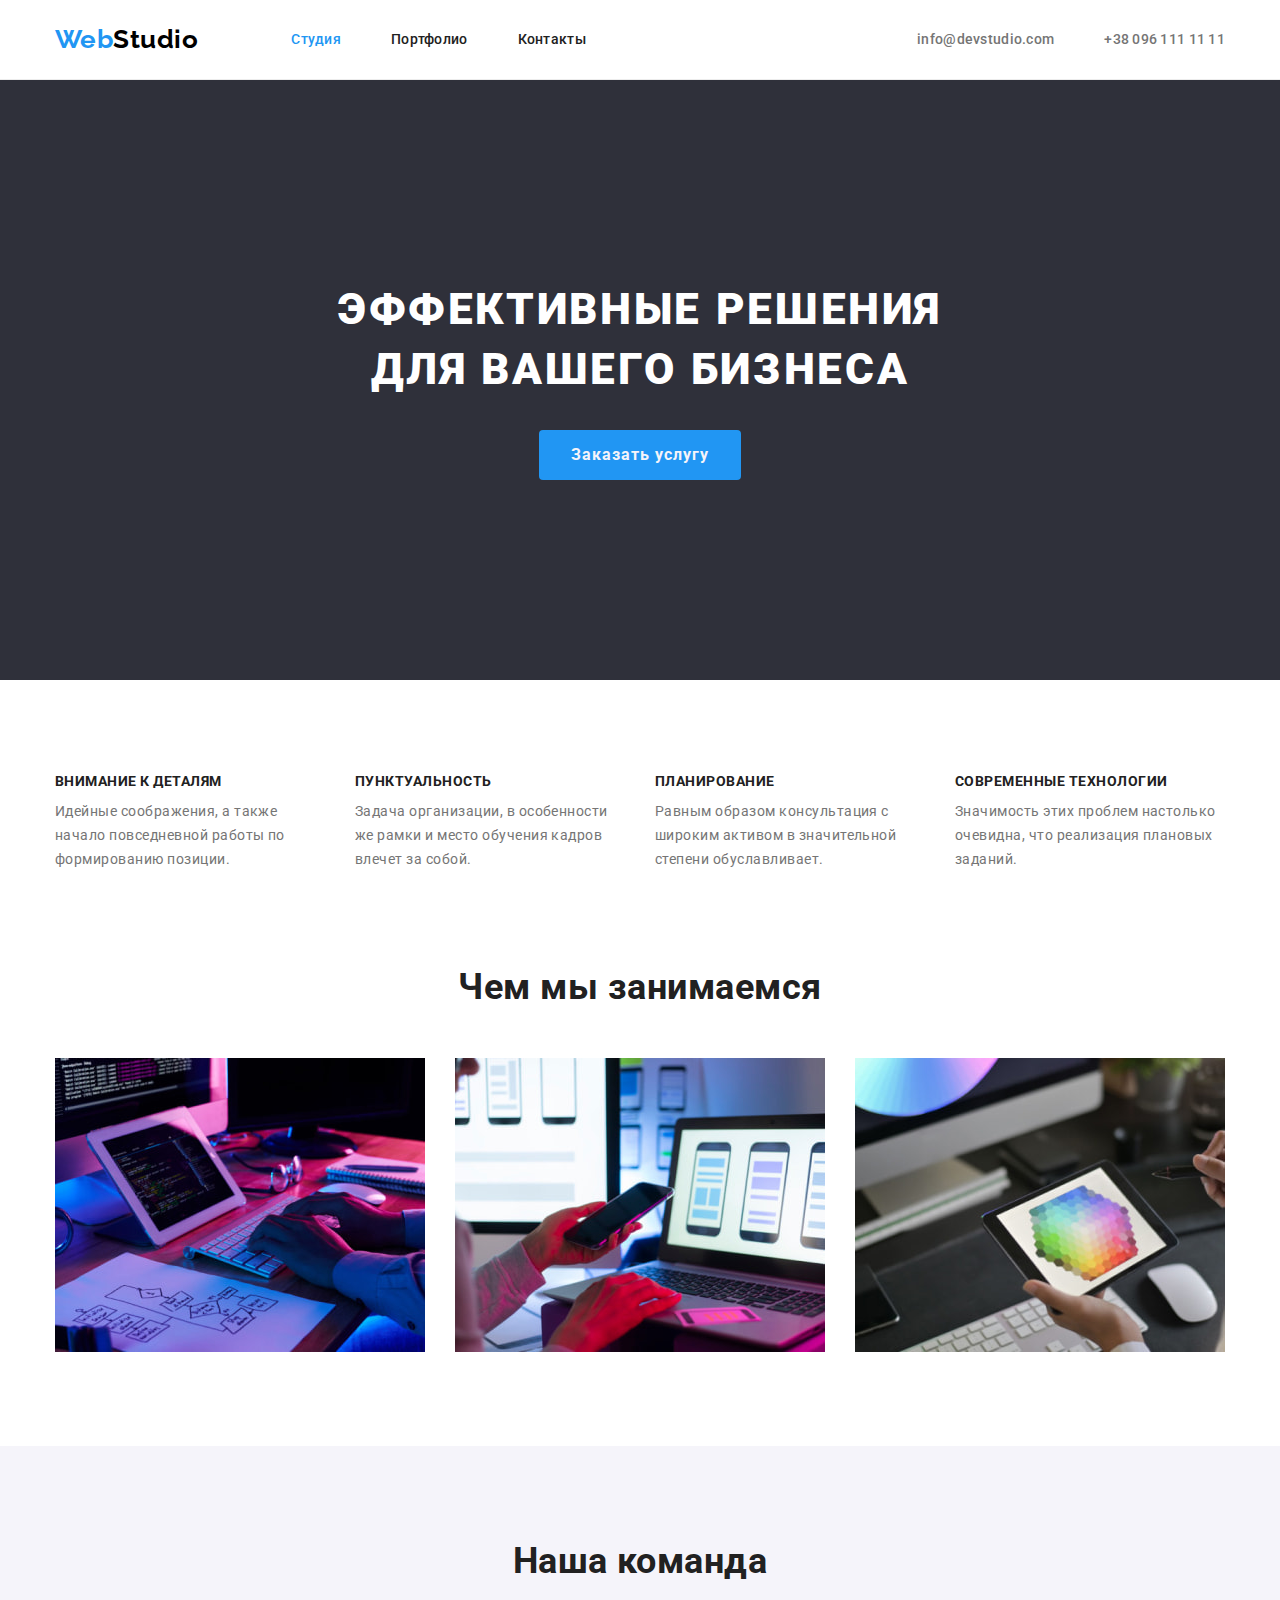
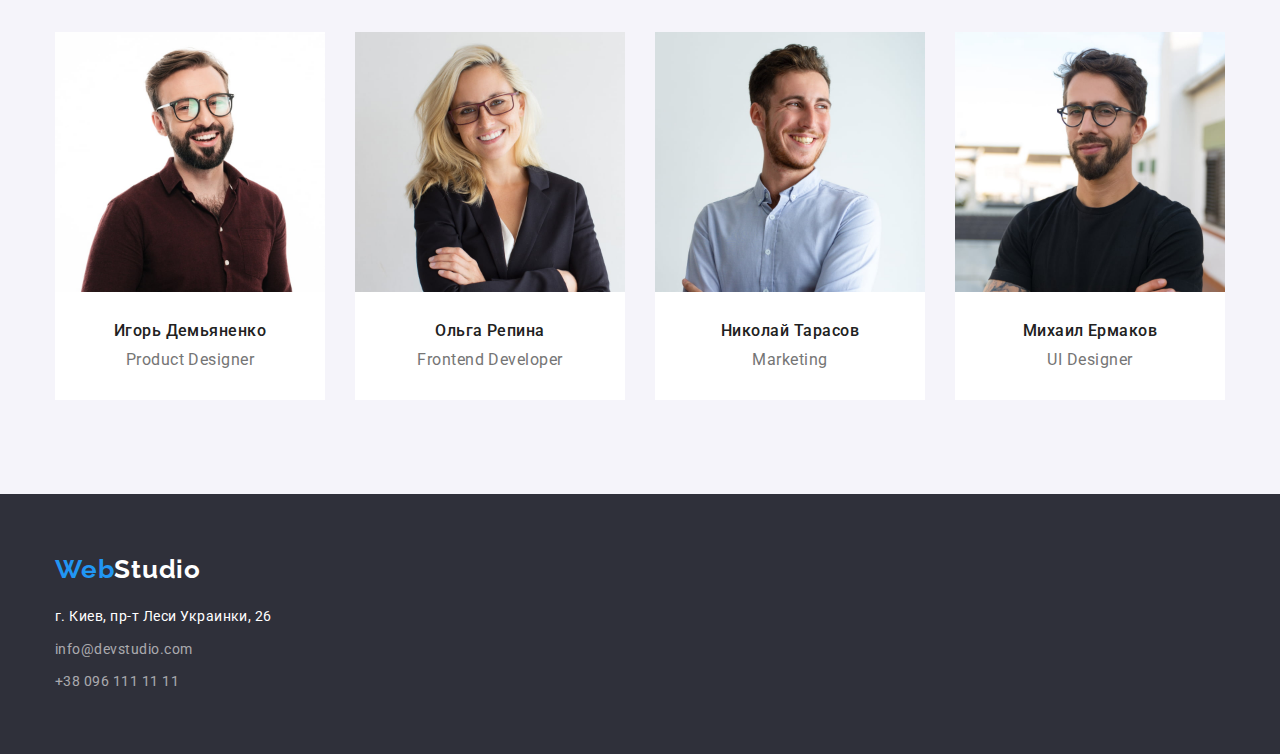
==== index.html @ aba0b6e5 "HW4" ====
<!DOCTYPE html>
<html lang="ru">

<head>
    <meta charset="UTF-8">
    <meta http-equiv="X-UA-Compatible" content="IE=edge">
    <meta name="viewport" content="width=device-width, initial-scale=1.0">
    <title>WebStudio</title>
    <link 
        href="https://fonts.googleapis.com/css2?family=Raleway:wght@700&family=Roboto:wght@400;500;700;900&display=swap"
        rel="stylesheet"
    >
    <link rel="stylesheet" href="https://cdnjs.cloudflare.com/ajax/libs/modern-normalize/1.1.0/modern-normalize.min.css">
    <link rel="stylesheet" href="./css/style.css"> 
</head>

<body>

    <!------------------------ Шапка ------------------------>

    <header class="page-header">
        <div class="container main-nav-container">
            <nav class="main-nav">
                <a href="./index.html" title="Главная страница" class="logo"><span class="part-logo">Web</span>Studio</a>
                <ul class="site-nav list">
                    <li class="site-nav-item"><a href="./index.html " title="Студия" class="site-nav-link current">Студия</a></li>
                    <li class="site-nav-item"><a href="./portfolio.html" title="Портфолио" class="site-nav-link">Портфолио</a></li>
                    <li class="site-nav-item"><a href="" class="site-nav-link">Контакты</a></li>
                </ul>
            </nav>
            <ul class="auth-nav list">
                <li class="auth-nav-item"><a href="mailto:info@devstudio.com" class="auth-nav-link">info@devstudio.com</a></li>
                <li class="auth-nav-item"><a href="tel:+380961111111" class="auth-nav-link">+38 096 111 11 11</a></li>
            </ul>
        </div>
    </header>

    <main>

        <!------------------------ Герой ------------------------>

        <section class="hero">
            <div class="container">
                <h1 class="hero-title">Эффективные решения для вашего бизнеса</h1>
                <button type="button" class="hero-button">Заказать услугу</button>
            </div>
        </section>

        <!------------------------ Наши преимущества ------------------------>

        <section class="section">
            <div class="container">
                <h2 class="section-title visually-hidden">Наши преимущества</h2>
                <ul class="features-list list">
                    <li class="features-item">
                        <h3 class="features-title">Внимание к деталям</h3>
                        <p class="features-text">Идейные соображения, а также начало повседневной работы по формированию позиции.</p>
                    </li>
                    <li class="features-item">
                        <h3 class="features-title">Пунктуальность</h3>
                        <p class="features-text">Задача организации, в особенности же рамки и место обучения кадров влечет за собой.</p>
                    </li>
                    <li class="features-item">
                        <h3 class="features-title">Планирование</h3>
                        <p class="features-text">Равным образом консультация с широким активом в значительной степени обуславливает.</p>
                    </li>
                    <li class="features-item">
                        <h3 class="features-title">Современные технологии</h3>
                        <p class="features-text">Значимость этих проблем настолько очевидна, что реализация плановых заданий.</p>
                    </li>
                </ul>
            </div>

        </section>

        <!------------------------ Чем мы занимаемся ------------------------>

        <section class="section our-work">
            <div class="container">
                <h2 class="section-title">Чем мы занимаемся</h2>
                <ul class="our-work-list list">
                    <li class="our-work-item">
                        <img src="./images/box_1_p.jpg" alt="Написание кода сайта" width="370"/>
                    </li>
                    <li class="our-work-item">
                        <img src="./images/box_2_p.jpg" alt="Адаптация сайта под мобильные устройства" width="370"/>
                    </li>
                    <li class="our-work-item">
                        <img src="./images/box_3_p.jpg" alt="Стилизация" width="370"/>
                    </li>
                </ul>
            </div>
        </section>

        <!------------------------ Наша команда ------------------------>

        <section class="section team">
            <div class="container">
                <h2 class="section-title">Наша команда</h2>
                <ul class="team-list list">
                    <li class="team-list-item">
                        <img src="./images/Igor_Demyanenko_p.jpg" alt="Игорь Демьяненко" width="270" class="team-img"/>
                        <div class="container-team">
                            <h3 class="team-title">Игорь Демьяненко</h3>
                            <p class="team-text">Product Designer</p>
                        </div>
                    </li>
                    <li class="team-list-item">
                        <img src="./images/Olga_Repina_p.jpg" alt="Ольга Репина" width="270" class="team-img"/>
                        <div class="container-team">
                            <h3 class="team-title">Ольга Репина</h3>
                            <p class="team-text">Frontend Developer</p>
                        </div>
                    </li>
                    <li class="team-list-item">
                        <img src="./images/Nikolai_Tarasov_p.jpg" alt="Николай Тарасов" width="270" class="team-img"/>
                        <div class="container-team">
                            <h3 class="team-title">Николай Тарасов</h3>
                            <p class="team-text">Marketing</p>
                        </div>
                    </li>
                    <li class="team-list-item">
                        <img src="./images/Mikhail_Ermakov_p.jpg" alt="Михаил Ермаков" width="270" class="team-img"/>
                        <div class="container-team">
                            <h3 class="team-title">Михаил Ермаков</h3>
                            <p class="team-text">UI Designer</p>
                        </div>
                    </li>
                </ul>
            </div>
        </section>
    </main>
    
    <!------------------------ Футер ------------------------>

    <footer class="footer">
        <div class="container">
            <a href="./index.html" title="Главная страница" class="footer-logo"><span class="part-logo">Web</span>Studio</a>
            <address>
                <ul class="address-list list">
                    <li class="address-list-item"><a href="https://goo.gl/maps/1Ti6G86XRcgMfov8A" target="_blank" rel="noopener noindex nofollow"  class="address-map">г. Киев, пр-т Леси Украинки, 26</a></li>
                    <li class="address-list-item"><a href="mailto:info@devstudio.com" class="address-link">info@devstudio.com</a></li>
                    <li class="address-list-item"><a href="tel:+380961111111"  class="address-link">+38 096 111 11 11</a></li>
                </ul>
            </address>
        </div>
    </footer>
</body>

</html>
---- css/style.css ----
:root {
    --primary-text-color: #212121;
    --secondary-text-color: #757575;
    --accent-color: #2196F3;
    --footer-contact-color: rgba(255, 255, 255, 0.6);
    --white-color: #ffffff;
    --black-color: #000000;
    --primary-background-color: #FFFFFF;
    --background-color-footer: #2F303A;
    --secondary-background-color: #F5F4FA;
}
    /*  
    primary text color: #212121;
    secondary text color: #757575;
    accent: #2196F3;
    footer contact color: rgba(255, 255, 255, 0.6);
    white color: #ffffff;
    black color: #000000;
    background color footer: #2F303A;
    primary background color: #FFFFFF;
    secondary background color: #F5F4FA;
    */

.list{
    list-style: none;
    padding: 0px;
    margin: 0px;
}
 
body {
    background: var(--primary-background-color);
    color: var(--primary-text-color);

    font-family: roboto, sans-serif;
    letter-spacing: 0.03em;
    
}

.container {
    margin-left: auto;
    margin-right: auto;
    width: 1200px;
    padding-left: 15px;
    padding-right: 15px;
}

p, h1, h2, h3, h4, h5, h6, ul, ol{
    margin: 0px;
    padding-left: 0px;
}
 img{
     display: block;
 }
/*---------------------- header ----------------------*/

.page-header{
    padding-top: 24px;
    padding-bottom: 24px;
    border-bottom: 1px solid #ececec;
}

.main-nav{
    display: flex;
    align-items: center;
}

.main-nav-container{
    display: flex;
    align-items: center;
}
.logo{
    color: var(--black-color);
    
    font-family: Raleway, sans-serif;
    font-weight: 700;
    font-size: 26px;
    line-height: 1.2;
    text-decoration: none;
    display: block;
}

.logo:focus {
    color: var(--black-color);
}

.part-logo{
    color: var(--accent-color);
}

.site-nav{
    display: flex;
    margin-left: 93px;
}

.site-nav-item:not(:last-child){
    margin-right: 50px;
}

.site-nav-link{
    color: inherit;
    font-weight: 500;
    font-size: 14px;
    line-height: 1.14;
    letter-spacing: 0.02em;
    text-decoration: none;
}

.site-nav-link.current{
    color: var(--accent-color);
}

.site-nav-link:hover,
.site-nav-link:focus {
    color: var(--accent-color);
}

.auth-nav{
    display: flex;
    margin-left: auto;
}

.auth-nav-item + .auth-nav-item{
    margin-left: 50px;
}
.auth-nav-link{
    color: var(--secondary-text-color);

    font-weight: 500;
    font-size: 14px;
    line-height: 1.14;
    letter-spacing: 0.02em;
    text-decoration: none;
}

.auth-nav-link:hover,
.auth-nav-link:focus{
    color: var(--accent-color);
}

/*---------------------- hero ---------------------*/  
.hero{
    background-color: var(--background-color-footer);
    text-align: center;
    padding-top: 200px;
    padding-bottom: 200px;
}

.hero-title{
    color: var(--white-color);

    font-weight: 900;
    font-size: 44px;
    line-height: 1.36;
    letter-spacing: 0.06em;
    text-transform: uppercase;

    margin-top: 0px;
    margin-bottom: 30px;
    width: 696px;
    margin-left:auto;
    margin-right: auto;

}

.hero-button {
    color: var(--secondary-background-color);
    background-color: var(--accent-color);

    font-weight: 700;
    font-size: 16px;
    line-height: 1.88;
    letter-spacing: 0.06em;
    text-align: center;

    display: inline-block;
    border-radius: 4px;
    padding: 10px 32px;
    min-width: 200px;
    border: 0px;
}

.hero-button:focus,
.hero-button:hover {
    color: var(--black-color);
    background-color: var(--secondary-background-color);
}

/*---------------------- section ----------------------*/



.section{
    padding-top: 94px;
    padding-bottom: 94px;
}

.section-title{
    font-weight: 700;
    font-size: 36px;
    line-height: 1.17;
    text-align: center;

    margin-top: 0px;
    margin-bottom: 50px;
}

/*---------------------- features ----------------------*/

.visually-hidden {
position: absolute;
white-space: nowrap;
width: 1px;
height: 1px;
overflow: hidden;
border: 0;
padding: 0;
clip: rect(0 0 0 0);
clip-path: inset(50%);
margin: -1px;
}

.features-list{
    display: flex;
}

.features-item{
    width: 270px;
}

.features-item:not(:last-child){
    margin-right: 30px;
}

.features-title{
    font-weight: 700;
    font-size: 14px;
    line-height: 1.14;
    text-transform: uppercase;

    margin-top: 0px;
    margin-bottom: 10px;
}

.features-text{
    color: var(--secondary-text-color);

    font-size: 14px;
    line-height: 1.71;
    
    margin-top: 0px;
    margin-bottom: 0px;
}

.our-work {
    padding-top: 0px;
} 

.our-work-list{
    display: flex;
}

.our-work-item:not(:last-child) {
    margin-right: 30px;
}

/*---------------------- our team ----------------------*/

.section.team{
    background-color: var(--secondary-background-color);
}

.team-list{
    display: flex;
}

.team-list-item:not(:last-child) {
    margin-right: 30px;
}

.team-list-item{
    background-color: var(--white-color);

    text-align: center;

}

.team-title{
    font-weight: 500;
    font-size: 16px;
    line-height: 1.18;

    margin-bottom: 10px;
    /* text-align: center; */
}

.team-text{
    color: var(--secondary-text-color);

    font-size: 16px;
    line-height: 1.18;

    margin-top: 0px;
    margin-bottom: 0px;
    /* text-align: center; */
}

.container-team{
    padding-top: 30px;
    padding-bottom: 30px;
}
/*---------------------- footer ----------------------*/

.footer{
    background-color: var(--background-color-footer);

    padding-top: 60px;
    padding-bottom: 60px;
}

.footer-logo:focus{
    color: var(--white-color);
}

.footer-logo{
    color: var(--white-color);
   
    font-family: Raleway,sans-serif;
    text-decoration: none;
    font-weight: 700;
    font-size: 26px;
    line-height: 1.19;
    letter-spacing: 0.03em;

    display: inline-block;
    margin-bottom: 20px;  
}


.address-map{
    color: var(--white-color);

    font-style: normal;
    font-size: 14px;
    line-height: 1.71;
    text-decoration: none;

    display: inline-block;
}

.address-map:hover,
.address-map:focus{
   color: var(--accent-color);
}

.address-link{
    color: var(--footer-contact-color);

    font-style: normal;
    font-size: 14px;
    line-height: 1.71;
    text-decoration: none;

    display: inline-block;
}

.address-link:hover,
.address-link:focus {
    color: var(--accent-color);
}

.address-list-item:not(:last-child){
    margin-bottom: 9px;
}

/*---------------------- Portfolio ----------------------*/

.filter-buttons{
    display: flex;
    justify-content:center;
    margin-bottom: 50px;
}

.button{
    font-family: roboto,sans-serif;
    color: inherit;
    background-color: var(--secondary-background-color);
    
    font-weight: 500;
    font-size: 16px;
    line-height: 1.62;
    letter-spacing: 0.03em;
    cursor: pointer;
    text-align: center;

    border-radius: 4px;
    border: none;
    padding: 6px 22px;
}

.filter-item:not(:last-child){
    margin-right: 8px;
}

.button:focus,
.button:hover{
    color: var(--white-color);
    background-color: var(--accent-color);
}

.portfolio-list{
    display: flex;
    flex-wrap: wrap;
}

.portfolio-item{
    margin-right: 30px;
    margin-bottom: 30px;

    background: #FFFFFF;
}

.portfolio-item:nth-child(3n){
    margin-right: 0px;
}

.portfolio-item:nth-last-child(-n+3) {
    margin-bottom: 0px;
}

.portfolio-link {
    text-decoration: none;
}

.portfolio-title{
    color: var(--primary-text-color);
    font-weight: 700;
    font-size: 18px;
    line-height: 2;
    letter-spacing: 0.06em;

    margin-bottom: 4px;
}

.portfolio-text{
    color: var(--secondary-text-color);

    font-size: 16px;
    line-height: 1.87;
}

.portfolio-container{
    padding: 20px 24px;
    border: 1px solid #EEEEEE;
    border-top: none;
}
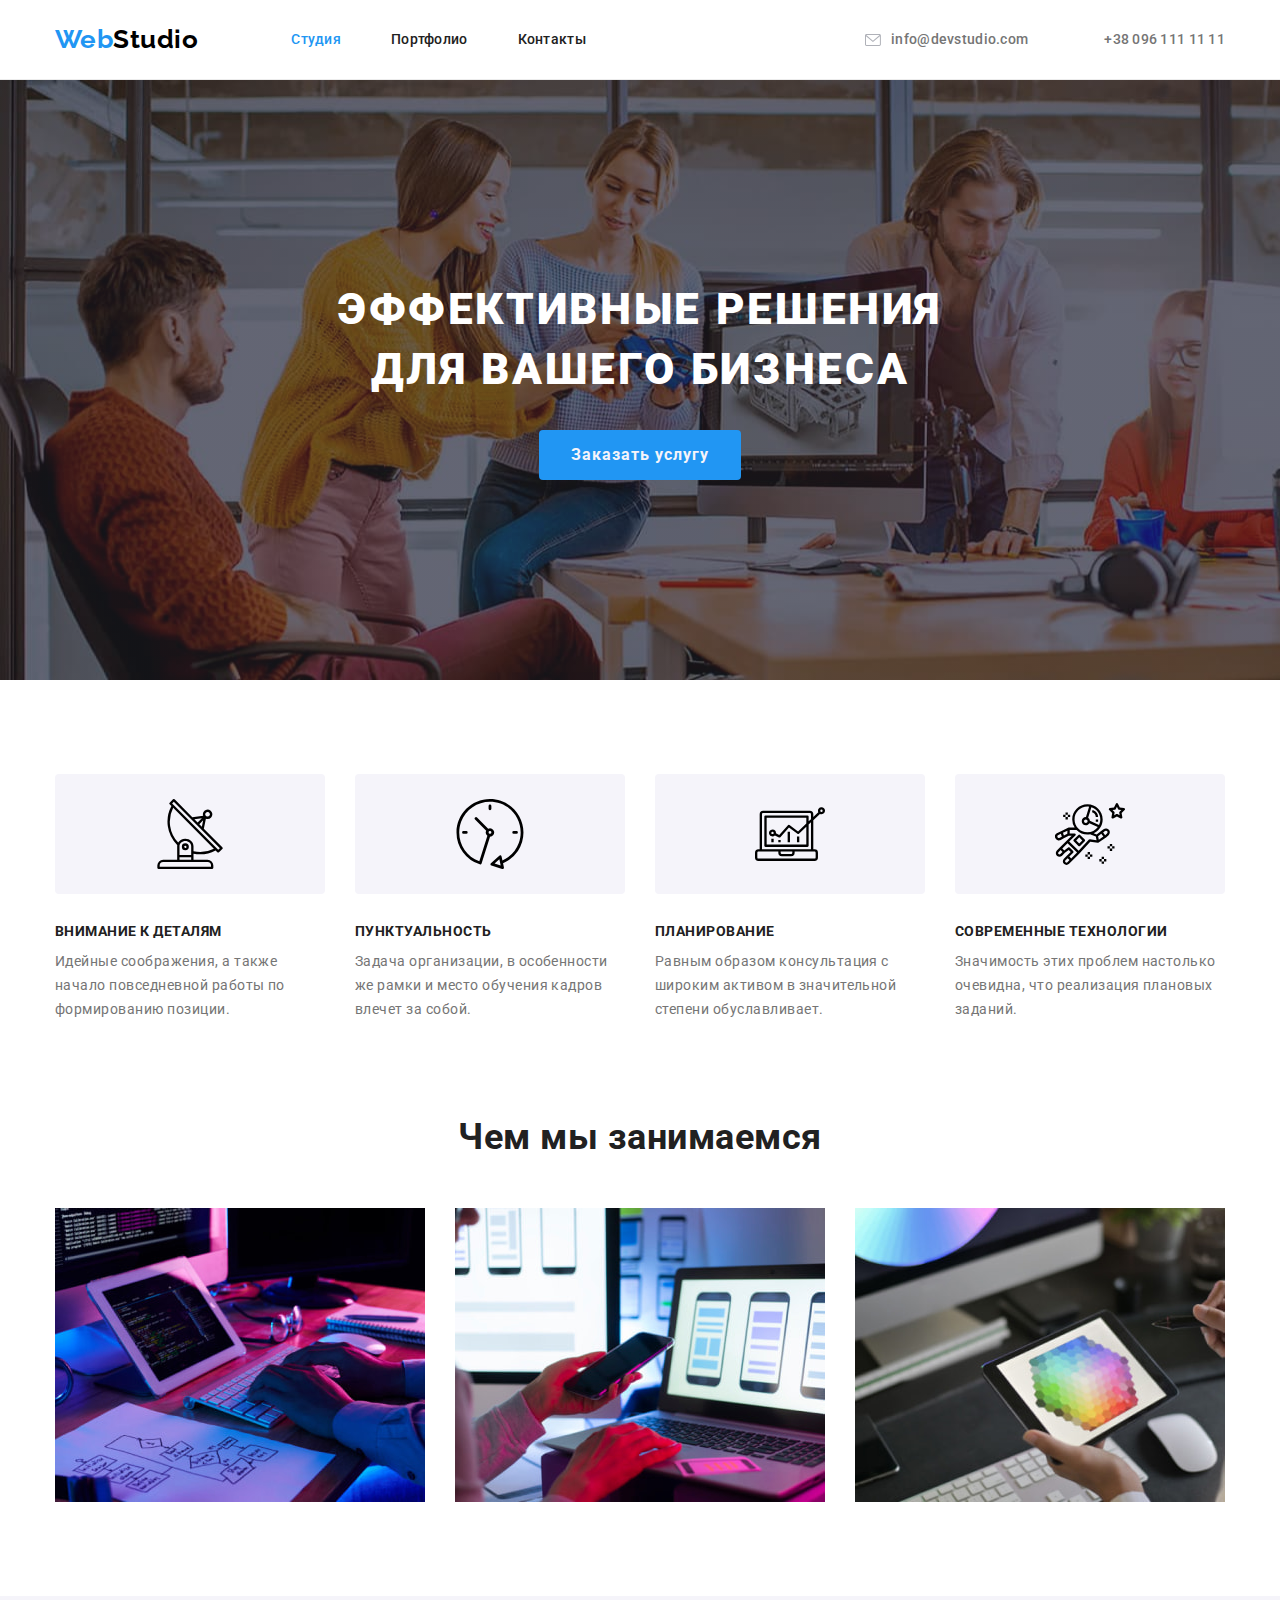
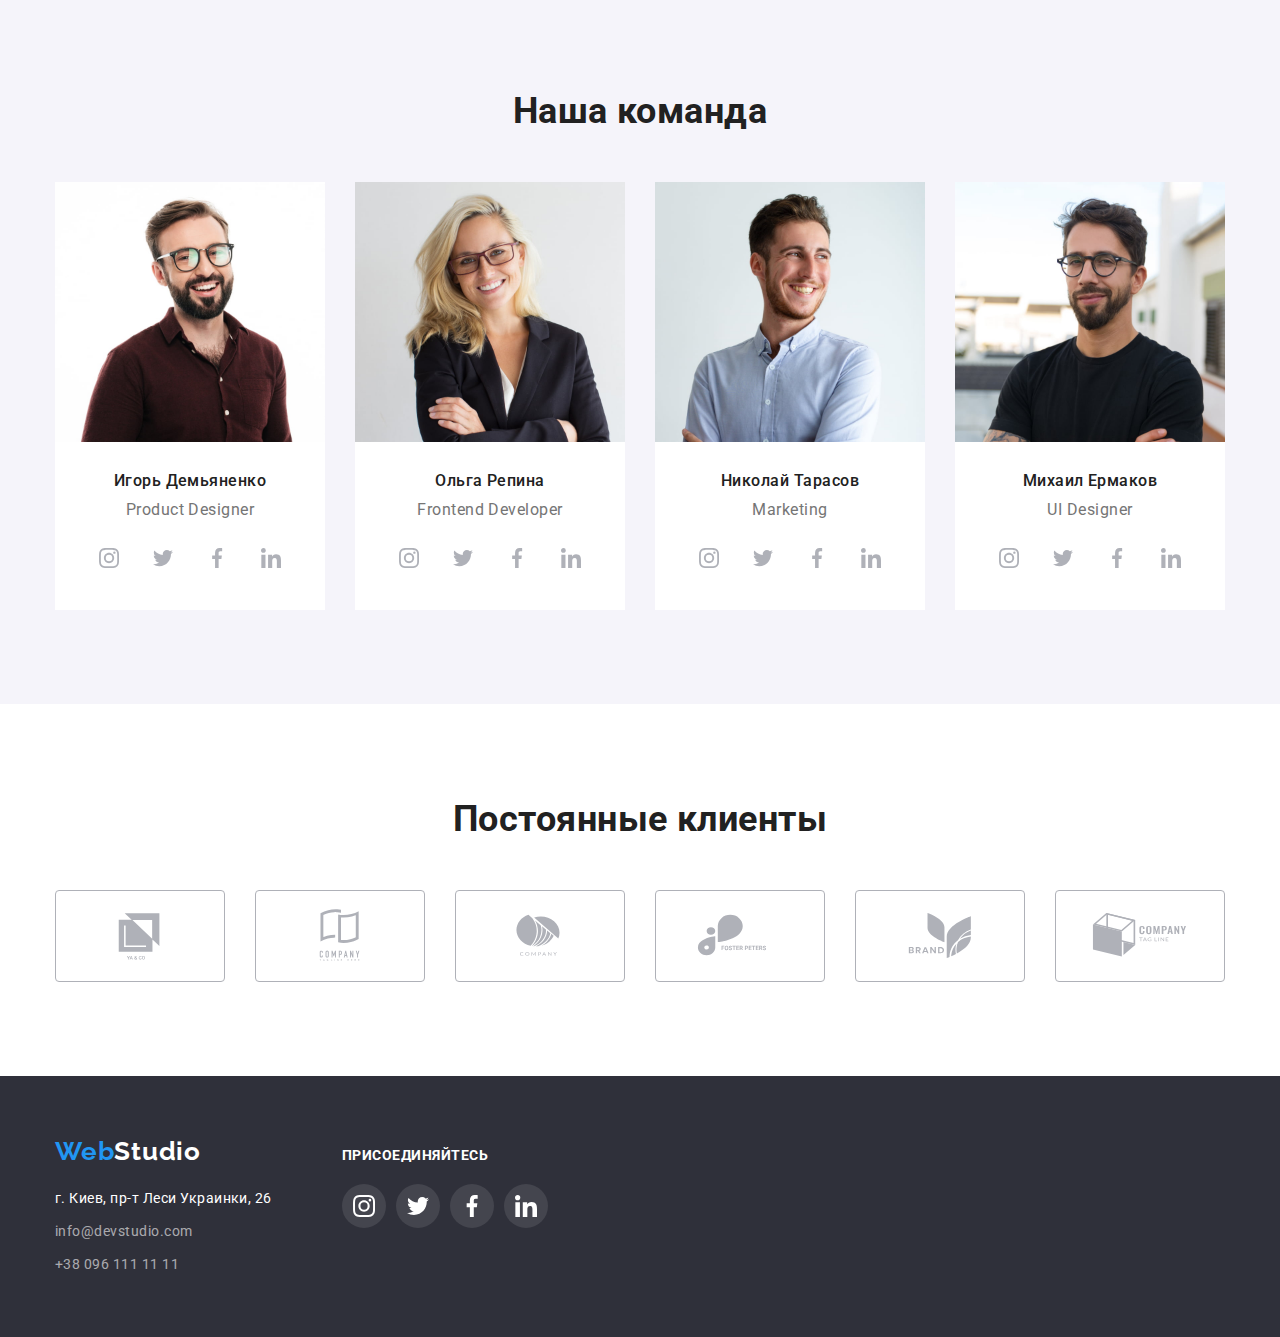
==== commit 18960d90: "svg" ====
--- a/index.html
+++ b/index.html
@@ -29,8 +29,20 @@
                 </ul>
             </nav>
             <ul class="auth-nav list">
-                <li class="auth-nav-item"><a href="mailto:info@devstudio.com" class="auth-nav-link">info@devstudio.com</a></li>
-                <li class="auth-nav-item"><a href="tel:+380961111111" class="auth-nav-link">+38 096 111 11 11</a></li>
+                <li class="auth-nav-item">
+                    <a href="mailto:info@devstudio.com" class="auth-nav-link">
+                        <svg class="auth-nav-icon" width="16" height="12">
+                            <use href="./images/symbol-defs.svg#icon-envelope"></use>
+                        </svg>
+                        info@devstudio.com
+                    </a>
+                </li>
+                <li class="auth-nav-item">
+                    <a href="tel:+380961111111" class="auth-nav-link">
+                        <svg class="auth-nav-icon" width="16" height="12">
+                            <use href="./images/symbol-defs.svg#icon-Vector"></use>
+                        </svg>
+                    +38 096 111 11 11</a></li>
             </ul>
         </div>
     </header>
@@ -53,18 +65,38 @@
                 <h2 class="section-title visually-hidden">Наши преимущества</h2>
                 <ul class="features-list list">
                     <li class="features-item">
+                        <div class="container-icon">
+                            <svg class="features-icon" width="70" height="70">
+                                <use href="./images/symbol-defs.svg#icon-antenna"></use>
+                            </svg>
+                        </div>
                         <h3 class="features-title">Внимание к деталям</h3>
                         <p class="features-text">Идейные соображения, а также начало повседневной работы по формированию позиции.</p>
                     </li>
                     <li class="features-item">
+                        <div class="container-icon">
+                            <svg class="features-icon" width="70" height="70">
+                                <use href="./images/symbol-defs.svg#icon-clock"></use>
+                            </svg>
+                        </div>
                         <h3 class="features-title">Пунктуальность</h3>
                         <p class="features-text">Задача организации, в особенности же рамки и место обучения кадров влечет за собой.</p>
                     </li>
                     <li class="features-item">
+                        <div class="container-icon">
+                            <svg class="features-icon" width="70" height="70">
+                                <use href="./images/symbol-defs.svg#icon-diagram"></use>
+                            </svg>
+                        </div>
                         <h3 class="features-title">Планирование</h3>
                         <p class="features-text">Равным образом консультация с широким активом в значительной степени обуславливает.</p>
                     </li>
                     <li class="features-item">
+                        <div class="container-icon">
+                            <svg class="features-icon" width="70" height="70">
+                                <use href="./images/symbol-defs.svg#icon-astronaut"></use>
+                            </svg>
+                        </div>
                         <h3 class="features-title">Современные технологии</h3>
                         <p class="features-text">Значимость этих проблем настолько очевидна, что реализация плановых заданий.</p>
                     </li>
@@ -103,6 +135,36 @@
                         <div class="container-team">
                             <h3 class="team-title">Игорь Демьяненко</h3>
                             <p class="team-text">Product Designer</p>
+                        <ul class="team-soc-list list">
+                            <li class="team-soc-item">
+                                <a href="" class="team-soc-link">
+                                    <svg class="team-soc-icon" width="20" height="20">
+                                        <use href="./images/symbol-defs.svg#icon-instagram"></use>
+                                    </svg>
+                                </a>
+                            </li>
+                            <li class="team-soc-item">
+                                <a href="" class="team-soc-link">
+                                    <svg class="team-soc-icon" width="20" height="20">
+                                        <use href="./images/symbol-defs.svg#icon-twitter"></use>
+                                    </svg>
+                                </a>
+                            </li>
+                            <li class="team-soc-item">
+                                <a href="" class="team-soc-link">
+                                    <svg class="team-soc-icon" width="20" height="20">
+                                        <use href="./images/symbol-defs.svg#icon-facebook"></use>
+                                    </svg>
+                                </a>
+                            </li>
+                            <li class="team-soc-item">
+                                <a href="" class="team-soc-link">
+                                    <svg class="team-soc-icon" width="20" height="20">
+                                        <use href="./images/symbol-defs.svg#icon-linkedin"></use>
+                                    </svg>
+                                </a>
+                            </li>
+                        </ul>
                         </div>
                     </li>
                     <li class="team-list-item">
@@ -110,6 +172,36 @@
                         <div class="container-team">
                             <h3 class="team-title">Ольга Репина</h3>
                             <p class="team-text">Frontend Developer</p>
+                        <ul class="team-soc-list list">
+                            <li class="team-soc-item">
+                                <a href="" class="team-soc-link">
+                                    <svg class="team-soc-icon" width="20" height="20">
+                                        <use href="./images/symbol-defs.svg#icon-instagram"></use>
+                                    </svg>
+                                </a>
+                            </li>
+                            <li class="team-soc-item">
+                                <a href="" class="team-soc-link">
+                                    <svg class="team-soc-icon" width="20" height="20">
+                                        <use href="./images/symbol-defs.svg#icon-twitter"></use>
+                                    </svg>
+                                </a>
+                            </li>
+                            <li class="team-soc-item">
+                                <a href="" class="team-soc-link">
+                                    <svg class="team-soc-icon" width="20" height="20">
+                                        <use href="./images/symbol-defs.svg#icon-facebook"></use>
+                                    </svg>
+                                </a>
+                            </li>
+                            <li class="team-soc-item">
+                                <a href="" class="team-soc-link">
+                                    <svg class="team-soc-icon" width="20" height="20">
+                                        <use href="./images/symbol-defs.svg#icon-linkedin"></use>
+                                    </svg>
+                                </a>
+                            </li>
+                        </ul>
                         </div>
                     </li>
                     <li class="team-list-item">
@@ -117,6 +209,36 @@
                         <div class="container-team">
                             <h3 class="team-title">Николай Тарасов</h3>
                             <p class="team-text">Marketing</p>
+                        <ul class="team-soc-list list">
+                            <li class="team-soc-item">
+                                <a href="" class="team-soc-link">
+                                    <svg class="team-soc-icon" width="20" height="20">
+                                        <use href="./images/symbol-defs.svg#icon-instagram"></use>
+                                    </svg>
+                                </a>
+                            </li>
+                            <li class="team-soc-item">
+                                <a href="" class="team-soc-link">
+                                    <svg class="team-soc-icon" width="20" height="20">
+                                        <use href="./images/symbol-defs.svg#icon-twitter"></use>
+                                    </svg>
+                                </a>
+                            </li>
+                            <li class="team-soc-item">
+                                <a href="" class="team-soc-link">
+                                    <svg class="team-soc-icon" width="20" height="20">
+                                        <use href="./images/symbol-defs.svg#icon-facebook"></use>
+                                    </svg>
+                                </a>
+                            </li>
+                            <li class="team-soc-item">
+                                <a href="" class="team-soc-link">
+                                    <svg class="team-soc-icon" width="20" height="20">
+                                        <use href="./images/symbol-defs.svg#icon-linkedin"></use>
+                                    </svg>
+                                </a>
+                            </li>
+                        </ul>
                         </div>
                     </li>
                     <li class="team-list-item">
@@ -124,7 +246,86 @@
                         <div class="container-team">
                             <h3 class="team-title">Михаил Ермаков</h3>
                             <p class="team-text">UI Designer</p>
-                        </div>
+                        <ul class="team-soc-list list">
+                            <li class="team-soc-item">
+                                <a href="" class="team-soc-link">
+                                    <svg class="team-soc-icon" width="20" height="20">
+                                        <use href="./images/symbol-defs.svg#icon-instagram"></use>
+                                    </svg>
+                                </a>
+                            </li>
+                            <li class="team-soc-item">
+                                <a href="" class="team-soc-link">
+                                    <svg class="team-soc-icon" width="20" height="20">
+                                        <use href="./images/symbol-defs.svg#icon-twitter"></use>
+                                    </svg>
+                                </a>
+                            </li>
+                            <li class="team-soc-item">
+                                <a href="" class="team-soc-link">
+                                    <svg class="team-soc-icon" width="20" height="20">
+                                        <use href="./images/symbol-defs.svg#icon-facebook"></use>
+                                    </svg>
+                                </a>
+                            </li>
+                            <li class="team-soc-item">
+                                <a href="" class="team-soc-link">
+                                    <svg class="team-soc-icon" width="20" height="20">
+                                        <use href="./images/symbol-defs.svg#icon-linkedin"></use>
+                                    </svg>
+                                </a>
+                            </li>
+                        </ul>
+                        </div>
+                    </li>
+                </ul>
+            </div>
+        </section>
+        <section class="section">
+            <div class="container">
+                <h2 class="section-title">Постоянные клиенты</h2>
+                <ul class="client-list list">
+                    <li class="client-item">
+                        <a href="" class="client-link">
+                            <svg class="client-icon" width="106" height="60">
+                                <use href="./images/symbol-defs.svg#icon-Logo"></use>
+                            </svg>
+                        </a>
+                    </li>
+                    <li class="client-item">
+                        <a href="" class="client-link">
+                            <svg class="client-icon" width="106" height="60">
+                                <use href="./images/symbol-defs.svg#icon-Logo-1"></use>
+                            </svg>
+                        </a>
+                    </li>
+                    <li class="client-item">
+                        <a href="" class="client-link">
+                            <svg class="client-icon" width="106" height="60">
+                                <use href="./images/symbol-defs.svg#icon-Logo-2"></use>
+                            </svg>
+                        </a>
+                    </li>
+                    <li class="client-item">
+                        <a href="" class="client-link">
+                            <svg class="client-icon" width="106" height="60">
+                                <use href="./images/symbol-defs.svg#icon-Logo-3"></use>
+                            </svg>
+                        </a>
+                    </li>
+                    <li class="client-item">
+                        <a href="" class="client-link">
+                            <svg class="client-icon" width="106" height="60">
+                                <use href="./images/symbol-defs.svg#icon-Logo-4"></use>
+                            </svg>
+                        </a>
+                    </li>
+                    <li class="client-item">
+                        <a href="" class="client-link">
+                            <svg class="client-icon" width="106" height="60">
+                                <use href="./images/symbol-defs.svg#icon-Logo-5"></use>
+                            </svg>
+                        </a>
                     </li>
                 </ul>
             </div>
@@ -134,15 +335,50 @@
     <!------------------------ Футер ------------------------>
 
     <footer class="footer">
-        <div class="container">
-            <a href="./index.html" title="Главная страница" class="footer-logo"><span class="part-logo">Web</span>Studio</a>
-            <address>
-                <ul class="address-list list">
-                    <li class="address-list-item"><a href="https://goo.gl/maps/1Ti6G86XRcgMfov8A" target="_blank" rel="noopener noindex nofollow"  class="address-map">г. Киев, пр-т Леси Украинки, 26</a></li>
-                    <li class="address-list-item"><a href="mailto:info@devstudio.com" class="address-link">info@devstudio.com</a></li>
-                    <li class="address-list-item"><a href="tel:+380961111111"  class="address-link">+38 096 111 11 11</a></li>
-                </ul>
-            </address>
+        <div class="container address">
+            <div class="address-container">
+                <a href="./index.html" title="Главная страница" class="footer-logo"><span class="part-logo">Web</span>Studio</a>
+                <address>
+                    <ul class="address-list list">
+                        <li class="address-list-item"><a href="https://goo.gl/maps/1Ti6G86XRcgMfov8A" target="_blank" rel="noopener noindex nofollow"  class="address-map">г. Киев, пр-т Леси Украинки, 26</a></li>
+                        <li class="address-list-item"><a href="mailto:info@devstudio.com" class="address-link">info@devstudio.com</a></li>
+                        <li class="address-list-item"><a href="tel:+380961111111"  class="address-link">+38 096 111 11 11</a></li>
+                    </ul>
+                </address>
+            </div>
+            <div class="join-container">
+                <p class="join-text">присоединяйтесь</p>
+                <ul class="join-soc-list list">
+                    <li class="join-soc-item">
+                        <a href="" class="join-soc-link">
+                            <svg class="join-soc-icon" width="22" height="22">
+                                <use href="./images/symbol-defs.svg#icon-instagram"></use>
+                            </svg>
+                        </a>
+                    </li>
+                    <li class="join-soc-item">
+                        <a href="" class="join-soc-link">
+                            <svg class="join-soc-icon" width="22" height="22">
+                                <use href="./images/symbol-defs.svg#icon-twitter"></use>
+                            </svg>
+                        </a>
+                    </li>
+                    <li class="join-soc-item">
+                        <a href="" class="join-soc-link">
+                            <svg class="join-soc-icon" width="22" height="22">
+                                <use href="./images/symbol-defs.svg#icon-facebook"></use>
+                            </svg>
+                        </a>
+                    </li>
+                    <li class="join-soc-item">
+                        <a href="" class="join-soc-link">
+                            <svg class="join-soc-icon" width="22" height="22">
+                                <use href="./images/symbol-defs.svg#icon-linkedin"></use>
+                            </svg>
+                        </a>
+                    </li>
+                </ul>
+            </div>
         </div>
     </footer>
 </body>
--- a/css/style.css
+++ b/css/style.css
@@ -9,6 +9,7 @@
     --primary-background-color: #FFFFFF;
     --background-color-footer: #2F303A;
     --secondary-background-color: #F5F4FA;
+    --icon-color: #AFB1B8
 }
     /*  
     primary text color: #212121;
@@ -131,19 +132,38 @@
     line-height: 1.14;
     letter-spacing: 0.02em;
     text-decoration: none;
+
+    display: flex;
+    justify-content: center;
+    align-items: center;
+    fill: var(--icon-color);
 }
 
 .auth-nav-link:hover,
-.auth-nav-link:focus{
+.auth-nav-link:focus,
+.auth-nav-icon:hover,
+.auth-nav-icon:focus{
     color: var(--accent-color);
-}
-
-/*---------------------- hero ---------------------*/  
+    fill: var(--accent-color);
+}
+
+
+.auth-nav-icon {
+    margin-right: 10px;
+}
+
+/* ------------- hero ---------------------*/
+
 .hero{
     background-color: var(--background-color-footer);
     text-align: center;
     padding-top: 200px;
     padding-bottom: 200px;
+    background-image:linear-gradient(rgba(47, 48, 58, 0.4), rgba(47, 48, 58, 0.4)), url(../images/Hero.jpg);
+    background-repeat: no-repeat;
+    background-size: cover;
+    max-width: 1600px;
+    margin: 0 auto;
 }
 
 .hero-title{
@@ -206,6 +226,17 @@
 }
 
 /*---------------------- features ----------------------*/
+
+.container-icon {
+    width: 270px;
+    height: 120px;
+    background: var(--secondary-background-color);
+    border-radius: 4px;
+    display: flex;
+    justify-content: center;
+    align-items: center;
+    margin-bottom: 30px;
+}
 
 .visually-hidden {
 position: absolute;
@@ -301,13 +332,67 @@
     line-height: 1.18;
 
     margin-top: 0px;
-    margin-bottom: 0px;
+    margin-bottom: 16px;
     /* text-align: center; */
 }
 
 .container-team{
     padding-top: 30px;
     padding-bottom: 30px;
+}
+
+.team-soc-link{
+    width: 44px;
+    height: 44px;
+    border-radius: 50%;
+    display: flex;
+    justify-content: center;
+    align-items: center;
+    fill: var(--icon-color);
+}
+
+.team-soc-link:hover,
+.team-soc-link:focus{
+    background-color: var(--accent-color);
+    fill: #ffffff;
+}
+
+.team-soc-list{
+    display: flex;
+    justify-content: center;
+}
+
+.team-soc-item:not(:last-child){
+    margin-right: 10px;
+}
+
+/* --------------------- client---------------------- */
+
+.client-link{
+    width: 170px;
+    height: 92px;
+    border: 1px solid #AFB1B8;
+    box-sizing: border-box;
+    border-radius: 4px;
+    display: flex;
+    justify-content: center;
+    align-items: center;
+    fill: var(--icon-color);
+}
+
+.client-list{
+    display: flex;
+    justify-content: center;
+}
+
+.client-item:not(:last-child) {
+    margin-right: 30px;
+}
+
+.client-link:hover,
+.client-link:focus {
+    fill: var(--accent-color);
+    border-color: var(--accent-color);
 }
 /*---------------------- footer ----------------------*/
 
@@ -373,6 +458,54 @@
     margin-bottom: 9px;
 }
 
+.address-container{
+    margin-right: 70px;
+}
+
+.container.address{
+    display: flex;
+    padding: 0px auto;
+}
+
+.join-text{
+    font-weight: 700;
+    font-size: 14px;
+    line-height: 1.14;
+    text-transform: uppercase;
+
+    color: var(--white-color);
+
+    margin-bottom: 20px;
+}
+
+.join-soc-list{
+    display: flex;
+}
+
+.join-soc-link {
+    width: 44px;
+    height: 44px;
+    border-radius: 50%;
+    display: flex;
+    justify-content: center;
+    align-items: center;
+    fill: var(--white-color);
+    background: rgba(255, 255, 255, 0.1);
+}
+
+.join-soc-item:not(:last-child) {
+    margin-right: 10px;
+}
+
+.join-soc-link:hover,
+.join-soc-link:focus {
+    background-color: var(--accent-color);
+}
+
+.join-container{
+    padding-top: 12px;
+    padding-bottom: 40px;
+}
 /*---------------------- Portfolio ----------------------*/
 
 .filter-buttons{
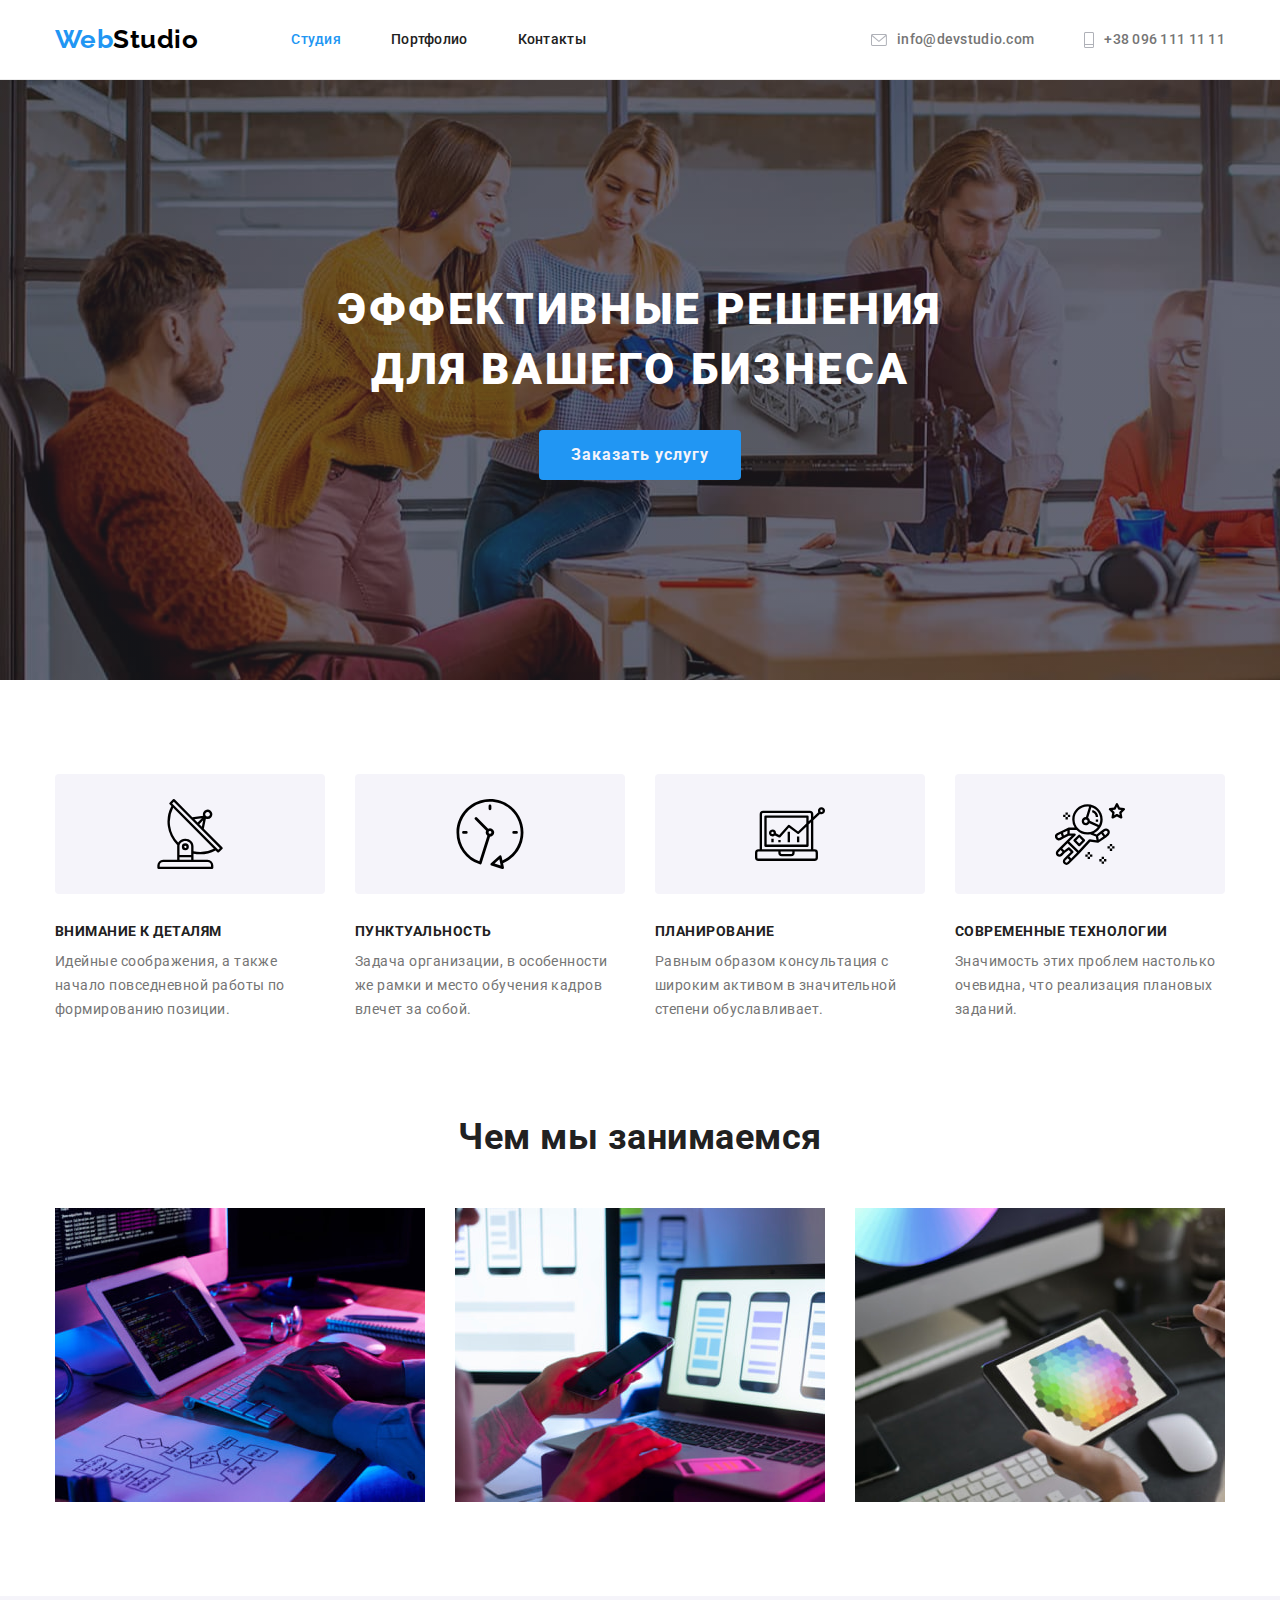
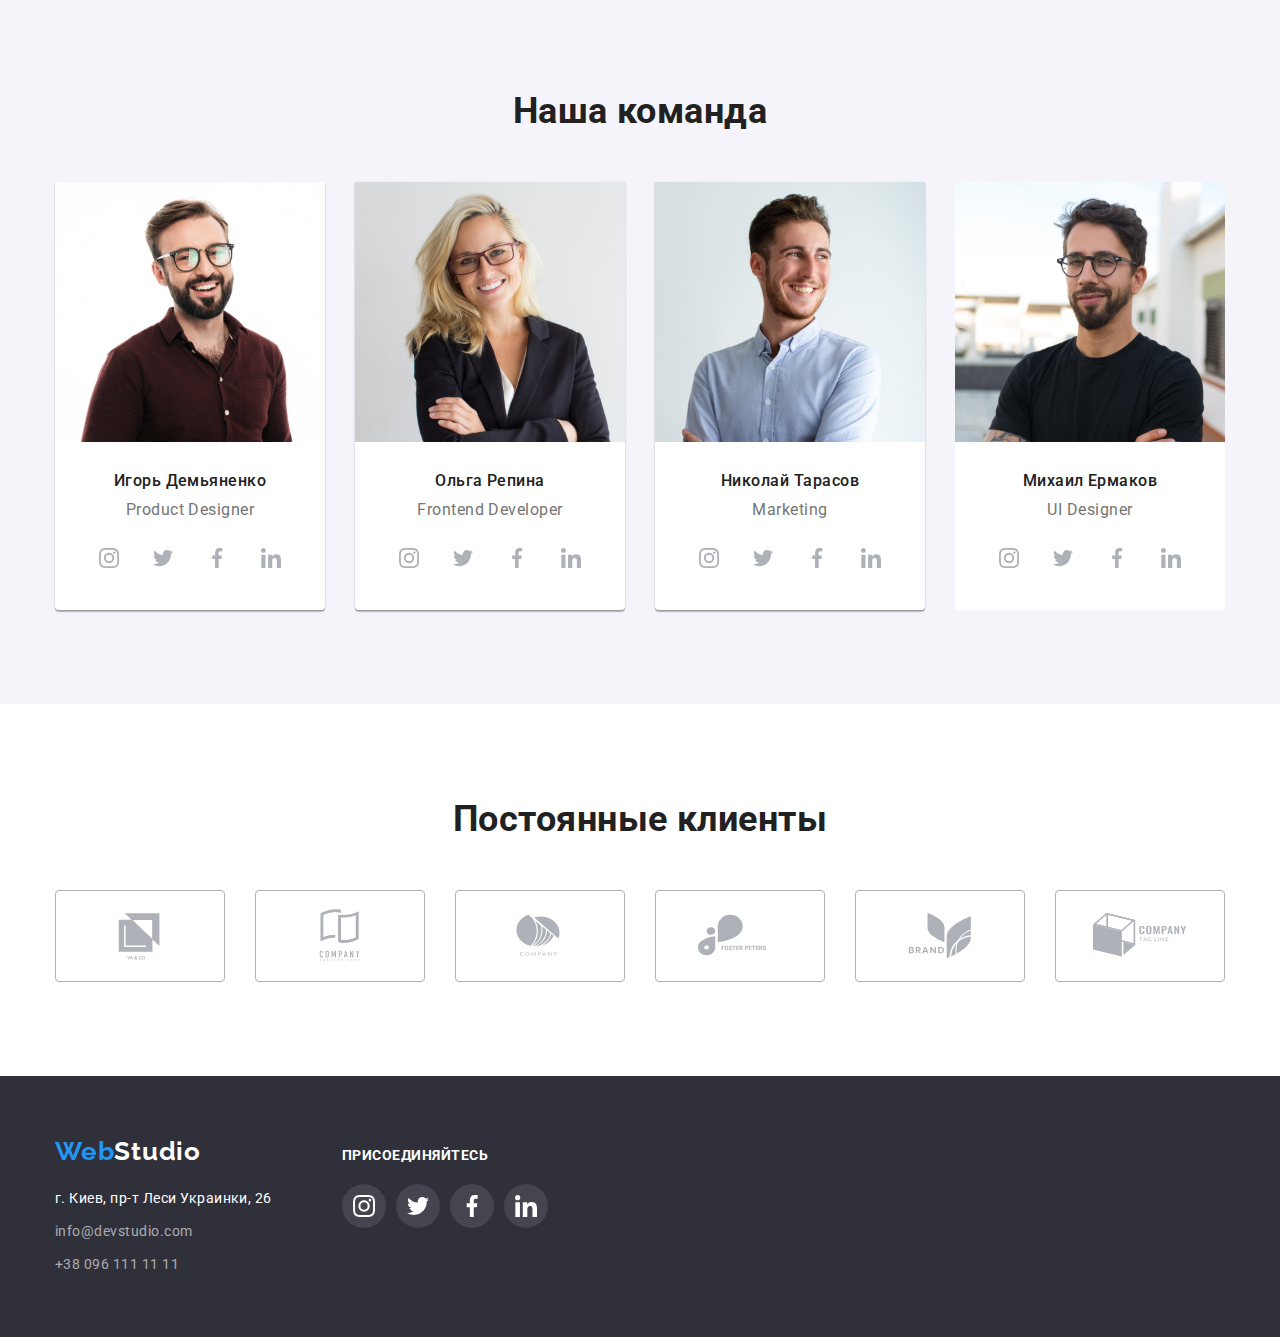
==== commit 4bba3d64: "HW4 final" ====
--- a/index.html
+++ b/index.html
@@ -39,8 +39,8 @@
                 </li>
                 <li class="auth-nav-item">
                     <a href="tel:+380961111111" class="auth-nav-link">
-                        <svg class="auth-nav-icon" width="16" height="12">
-                            <use href="./images/symbol-defs.svg#icon-Vector"></use>
+                        <svg class="auth-nav-icon" width="10" height="16">
+                            <use href="./images/symbol-defs.svg#icon-Vector-1"></use>
                         </svg>
                     +38 096 111 11 11</a></li>
             </ul>
--- a/css/style.css
+++ b/css/style.css
@@ -303,10 +303,15 @@
 
 .team-list{
     display: flex;
+    
 }
 
 .team-list-item:not(:last-child) {
     margin-right: 30px;
+    box-shadow: 0px 1px 3px rgba(0, 0, 0, 0.12),
+    0px 1px 1px rgba(0, 0, 0, 0.14),
+    0px 2px 1px rgba(0, 0, 0, 0.2);
+    border-radius: 0px 0px 4px 4px;
 }
 
 .team-list-item{
@@ -539,6 +544,9 @@
 .button:hover{
     color: var(--white-color);
     background-color: var(--accent-color);
+    box-shadow: 0px 3px 1px rgba(0, 0, 0, 0.1),
+    0px 1px 2px rgba(0, 0, 0, 0.08),
+    0px 2px 2px rgba(0, 0, 0, 0.12);
 }
 
 .portfolio-list{
@@ -551,6 +559,12 @@
     margin-bottom: 30px;
 
     background: #FFFFFF;
+}
+
+.portfolio-item:hover {
+    box-shadow: 0px 1px 1px rgba(0, 0, 0, 0.12),
+        0px 4px 4px rgba(0, 0, 0, 0.06),
+        1px 4px 6px rgba(0, 0, 0, 0.16);
 }
 
 .portfolio-item:nth-child(3n){
